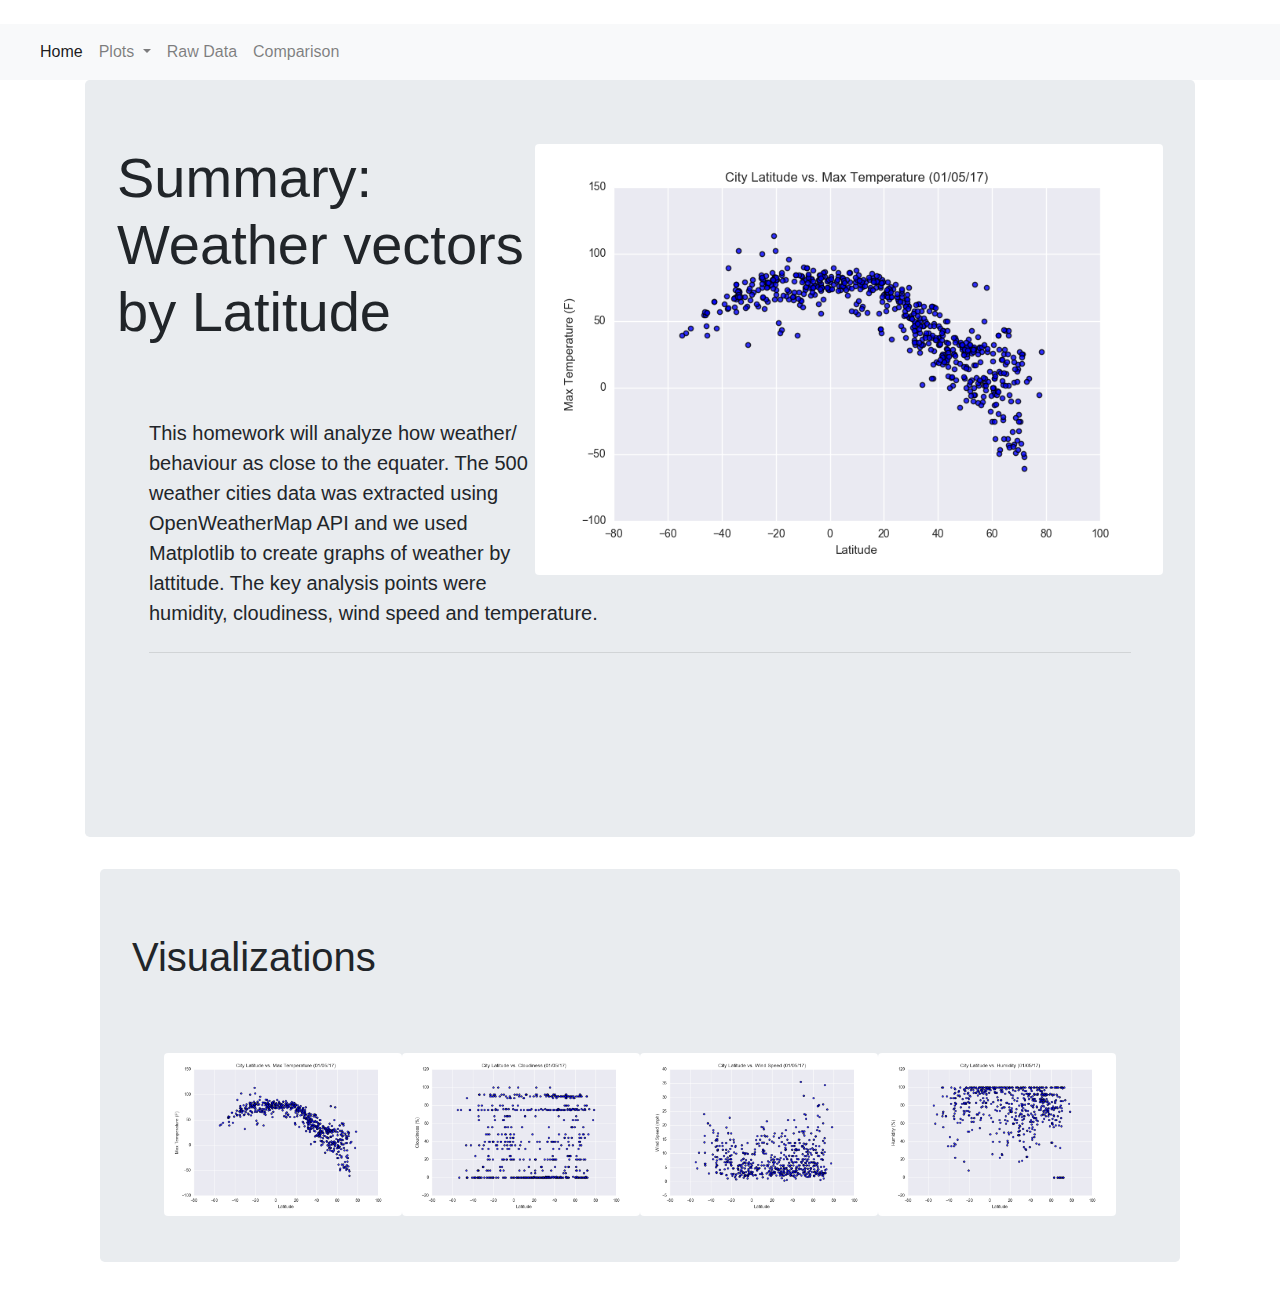
==== index.html @ 22ca725e "Adding homework results" ====
<!DOCTYPE html>
<html lang="en-us">
  <head>
    <meta charset="UTF-8">
    <title>Index</title>
<link rel="stylesheet" href="https://stackpath.bootstrapcdn.com/bootstrap/4.3.1/css/bootstrap.min.css" integrity="sha384-ggOyR0iXCbMQv3Xipma34MD+dH/1fQ784/j6cY/iJTQUOhcWr7x9JvoRxT2MZw1T" crossorigin="anonymous">
    <script src="https://code.jquery.com/jquery-3.3.1.slim.min.js" integrity="sha384-q8i/X+965DzO0rT7abK41JStQIAqVgRVzpbzo5smXKp4YfRvH+8abtTE1Pi6jizo" crossorigin="anonymous"></script>
    <script src="https://cdnjs.cloudflare.com/ajax/libs/popper.js/1.14.7/umd/popper.min.js" integrity="sha384-UO2eT0CpHqdSJQ6hJty5KVphtPhzWj9WO1clHTMGa3JDZwrnQq4sF86dIHNDz0W1" crossorigin="anonymous"></script>
    <script src="https://stackpath.bootstrapcdn.com/bootstrap/4.3.1/js/bootstrap.min.js" integrity="sha384-JjSmVgyd0p3pXB1rRibZUAYoIIy6OrQ6VrjIEaFf/nJGzIxFDsf4x0xIM+B07jRM" crossorigin="anonymous"></script>
​
    
  </head>
<body>
  <nav class="navbar navbar-expand-lg navbar-light bg-light">
    <a class="navbar-brand" ></a>
    <button class="navbar-toggler" type="button" data-toggle="collapse" data-target="#navbarSupportedContent" aria-controls="navbarSupportedContent" aria-expanded="false" aria-label="Toggle navigation">
      <span class="navbar-toggler-icon"></span>
    </button>
    <div class="collapse navbar-collapse" id="navbarSupportedContent">
      <ul class="navbar-nav mr-auto">
        <li class="nav-item active">
          <a class="nav-link" href="index.html">Home <span class="sr-only">(current)</span></a>
        </li>
        <ul class="nav navbar-nav">
            <li class="nav-item dropdown">
                <a class="nav-link dropdown-toggle" href="index.html" id="navbarDropdown" role="button" data-toggle="dropdown" aria-haspopup="true" aria-expanded="false">
                Plots
                </a>
            <div class="dropdown-menu dropdown-menu-right" aria-labelledby="navbarDropdown">
                <a class="dropdown-item" href="latitude_temp.html">Latitude and temperature</a>
                <a class="dropdown-item" href="latitude_wind.html">Latitude and Wind Speed</a>
                <a class="dropdown-item" href="latitude_humidity.html">Latitude and Humidity</a>
                <a class="dropdown-item" href="latitude_clouds.html">Latitude and Clouds</a>
            </div>
                <li class="nav-item">
                    <a class="nav-link" href="source_data.html">Raw Data</a>
                </li>
                <li class="nav-item">
                    <a class="nav-link" href="comparison.html">Comparison</a>
                </li>
            </li>
        </ul>
      </ul>
    </div>
  </nav>
  <div class="container">
  <div class="rounded float-left">
    <div class="jumbotron">
      <img id="image1" src="Resources/assets/images/Fig1.png" class="rounded float-right" width="60%">
  
      <h1 class="display-4">Summary: Weather vectors by Latitude</h1>
      <div class="jumbotron">

      <p class="lead">This homework will analyze how weather/
        behaviour as close to the equater. The 500 weather cities data was extracted using OpenWeatherMap API and we used Matplotlib to 
        create graphs of weather by lattitude. The key analysis points were humidity, cloudiness, wind speed and temperature. 

      </p>
      <hr class="my-4">
      
    </div>
  </div>

  <div class="container">
  <div class="rounded float-right">
    <div class="jumbotron">
      <h1 class="display-5">Visualizations</h1>
      <div class="jumbotron">

      <img id="image1" src="Resources/assets/images/Fig1.png" class="rounded float-left" width="25%">
      <img id="image2" src="Resources/assets/images/Fig2.png" class="rounded float-right" width="25%">
      <img id="image3" src="Resources/assets/images/Fig3.png" class="rounded float-left" width="25%">
      <img id="image4" src="Resources/assets/images/Fig4.png" class="rounded float-right" width="25%">

  
      <hr class="my-4">
      
    </div>
  </div>




</body>

</html>
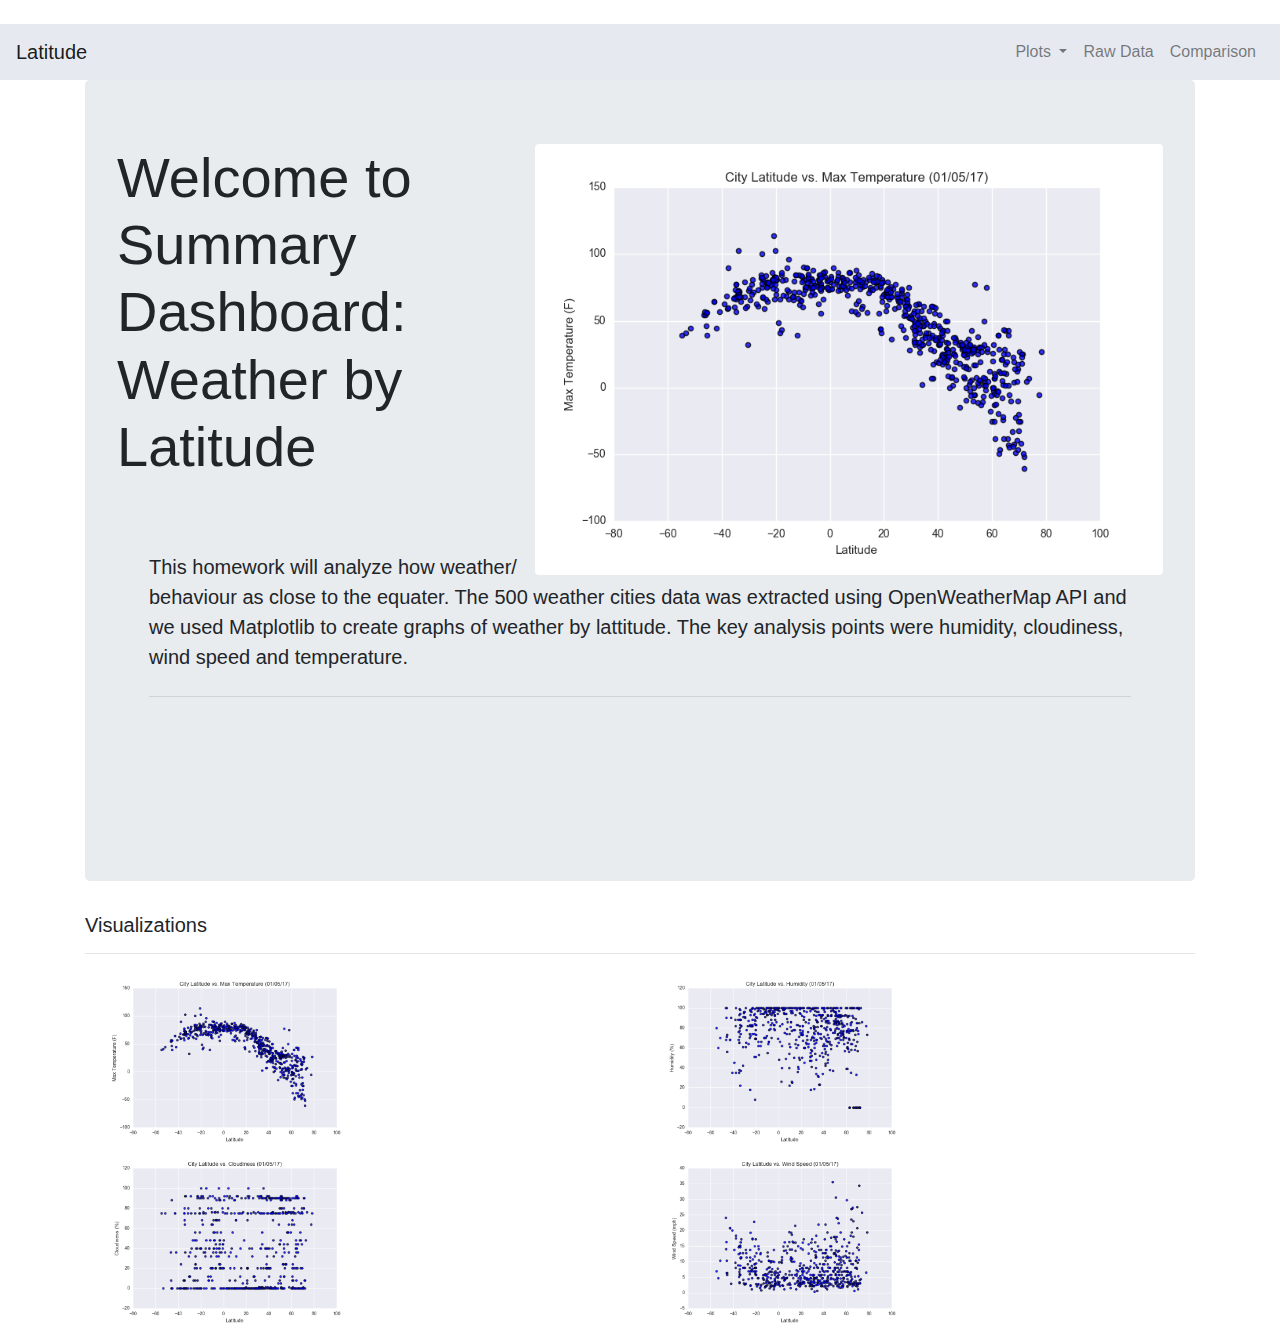
==== commit 013eef6a: "Fixing menu bar, navigation and other minor issues" ====
--- a/index.html
+++ b/index.html
@@ -2,82 +2,102 @@
 <html lang="en-us">
   <head>
     <meta charset="UTF-8">
+    <meta name="viewport" content="width=device-width, initial-scale=1, shrink-to-fit=no">
     <title>Index</title>
 <link rel="stylesheet" href="https://stackpath.bootstrapcdn.com/bootstrap/4.3.1/css/bootstrap.min.css" integrity="sha384-ggOyR0iXCbMQv3Xipma34MD+dH/1fQ784/j6cY/iJTQUOhcWr7x9JvoRxT2MZw1T" crossorigin="anonymous">
-    <script src="https://code.jquery.com/jquery-3.3.1.slim.min.js" integrity="sha384-q8i/X+965DzO0rT7abK41JStQIAqVgRVzpbzo5smXKp4YfRvH+8abtTE1Pi6jizo" crossorigin="anonymous"></script>
+
+<script src="https://code.jquery.com/jquery-3.3.1.slim.min.js" integrity="sha384-q8i/X+965DzO0rT7abK41JStQIAqVgRVzpbzo5smXKp4YfRvH+8abtTE1Pi6jizo" crossorigin="anonymous"></script>
     <script src="https://cdnjs.cloudflare.com/ajax/libs/popper.js/1.14.7/umd/popper.min.js" integrity="sha384-UO2eT0CpHqdSJQ6hJty5KVphtPhzWj9WO1clHTMGa3JDZwrnQq4sF86dIHNDz0W1" crossorigin="anonymous"></script>
     <script src="https://stackpath.bootstrapcdn.com/bootstrap/4.3.1/js/bootstrap.min.js" integrity="sha384-JjSmVgyd0p3pXB1rRibZUAYoIIy6OrQ6VrjIEaFf/nJGzIxFDsf4x0xIM+B07jRM" crossorigin="anonymous"></script>
 ​
-    
+<link rel="stylesheet" type="text/css"  href="#style.css">
   </head>
 <body>
-  <nav class="navbar navbar-expand-lg navbar-light bg-light">
-    <a class="navbar-brand" ></a>
-    <button class="navbar-toggler" type="button" data-toggle="collapse" data-target="#navbarSupportedContent" aria-controls="navbarSupportedContent" aria-expanded="false" aria-label="Toggle navigation">
+  <!-- Navigation bar -->
+  <div class="navigation">
+    <nav class="navbar navbar-expand-lg navbar-light" style="background-color: rgb(230, 234, 240)">
+    <a class="navbar-brand" href="index.html">Latitude</a>
+    <button class="navbar-toggler" type="button" data-toggle="collapse" data-target="navbarNavDropdown" aria-controls="navbarNavDropdown" aria-expanded="false" aria-label="Toggle navigation">
       <span class="navbar-toggler-icon"></span>
     </button>
-    <div class="collapse navbar-collapse" id="navbarSupportedContent">
-      <ul class="navbar-nav mr-auto">
-        <li class="nav-item active">
-          <a class="nav-link" href="index.html">Home <span class="sr-only">(current)</span></a>
-        </li>
-        <ul class="nav navbar-nav">
-            <li class="nav-item dropdown">
-                <a class="nav-link dropdown-toggle" href="index.html" id="navbarDropdown" role="button" data-toggle="dropdown" aria-haspopup="true" aria-expanded="false">
-                Plots
-                </a>
-            <div class="dropdown-menu dropdown-menu-right" aria-labelledby="navbarDropdown">
-                <a class="dropdown-item" href="latitude_temp.html">Latitude and temperature</a>
-                <a class="dropdown-item" href="latitude_wind.html">Latitude and Wind Speed</a>
-                <a class="dropdown-item" href="latitude_humidity.html">Latitude and Humidity</a>
-                <a class="dropdown-item" href="latitude_clouds.html">Latitude and Clouds</a>
-            </div>
-                <li class="nav-item">
-                    <a class="nav-link" href="source_data.html">Raw Data</a>
-                </li>
-                <li class="nav-item">
-                    <a class="nav-link" href="comparison.html">Comparison</a>
-                </li>
-            </li>
-        </ul>
+    <div class="collapse navbar-collapse" id="navbarNavDropdown">
+      <ul class="navbar-nav ml-auto">
+        <li class="nav-item dropdown">
+          <a class="nav-link dropdown-toggle" href="#" id="navbarDropdownMenuLink" role="button" data-toggle="dropdown" aria-haspopup="true" aria-expanded="false">
+            Plots
+        </a>
+        <!-- <div class="dropdown-menu dropdown-menu-right" aria-labelledby="navbarDropdown"> -->
+          <div class="dropdown-menu" aria-labelledby="navbarDropdownMenuLink">
+           <a class="dropdown-item" href="latitude_temp.html">Latitude and temperature</a>
+           <div class="dropdown-divider"></div>
+           <a class="dropdown-item" href="latitude_wind.html">Latitude and Wind Speed</a>
+           <div class="dropdown-divider"></div>
+           <a class="dropdown-item" href="latitude_humidity.html">Latitude and Humidity</a>
+           <div class="dropdown-divider"></div>
+           <a class="dropdown-item" href="latitude_clouds.html">Latitude and Clouds</a>
+        </div>
+       </li>
+       <li class="nav-item">
+        <a class="nav-link" href="source_data.html">Raw Data</a>
+       </li>
+       <li class="nav-item">
+         <a class="nav-link" href="comparison.html">Comparison</a>
+       </li>
       </ul>
     </div>
-  </nav>
+   </nav>
+  </div>
+
   <div class="container">
-  <div class="rounded float-left">
+   <div class="rounded float-left">
     <div class="jumbotron">
       <img id="image1" src="Resources/assets/images/Fig1.png" class="rounded float-right" width="60%">
   
-      <h1 class="display-4">Summary: Weather vectors by Latitude</h1>
+      <h1 class="display-4">Welcome to Summary Dashboard: Weather by Latitude</h1>
       <div class="jumbotron">
 
-      <p class="lead">This homework will analyze how weather/
-        behaviour as close to the equater. The 500 weather cities data was extracted using OpenWeatherMap API and we used Matplotlib to 
-        create graphs of weather by lattitude. The key analysis points were humidity, cloudiness, wind speed and temperature. 
+        <p class="lead">This homework will analyze how weather/
+          behaviour as close to the equater. The 500 weather cities data was extracted using OpenWeatherMap API and we used Matplotlib to 
+          create graphs of weather by lattitude. The key analysis points were humidity, cloudiness, wind speed and temperature. 
 
-      </p>
-      <hr class="my-4">
+        </p>
+        <hr class="my-4">
       
+      </div>
     </div>
-  </div>
-
-  <div class="container">
-  <div class="rounded float-right">
-    <div class="jumbotron">
-      <h1 class="display-5">Visualizations</h1>
-      <div class="jumbotron">
-
-      <img id="image1" src="Resources/assets/images/Fig1.png" class="rounded float-left" width="25%">
-      <img id="image2" src="Resources/assets/images/Fig2.png" class="rounded float-right" width="25%">
-      <img id="image3" src="Resources/assets/images/Fig3.png" class="rounded float-left" width="25%">
-      <img id="image4" src="Resources/assets/images/Fig4.png" class="rounded float-right" width="25%">
-
-  
-      <hr class="my-4">
-      
-    </div>
-  </div>
-
+  <!-- <div class="col-md-5"> -->
+    <div class="box">
+      <h5 class="title">Visualizations</h5>
+      <hr>
+      <!-- <br> -->
+      <div class="container">
+        <div class="row">
+          <div class="col-md-6">
+          <a href="latitude_temp.html">
+           <img class="panel" src="Resources/assets/images/Fig1.png" alt="Latitude and Temperature" style="width:50%">
+          </a>
+         </div> 
+         <div class="col-md-6">
+          <a href="latitude_humidity.html">
+           <img class="panel" src="Resources/assets/images/Fig2.png" alt="Latitude and Humidity" style="width:50%">
+          </a>
+         </div> 
+        
+        
+          <div class="col-md-6">
+           <a href="latitude_clouds.html">
+             <img class="panel" src="Resources/assets/images/Fig3.png" alt="Latitude and Cloudiness" style="width:50%">
+           </a>
+          </div>
+          <div class="col-md-6">
+           <a href="latitude_wind.html">
+            <img class="panel" src="Resources/assets/images/Fig4.png" alt="Wind Speed Graph" style="width:50%">
+           </a>
+          </div>        
+       </div>
+      </div>
+   </div>
+  <!-- </div> -->
 
 
 
